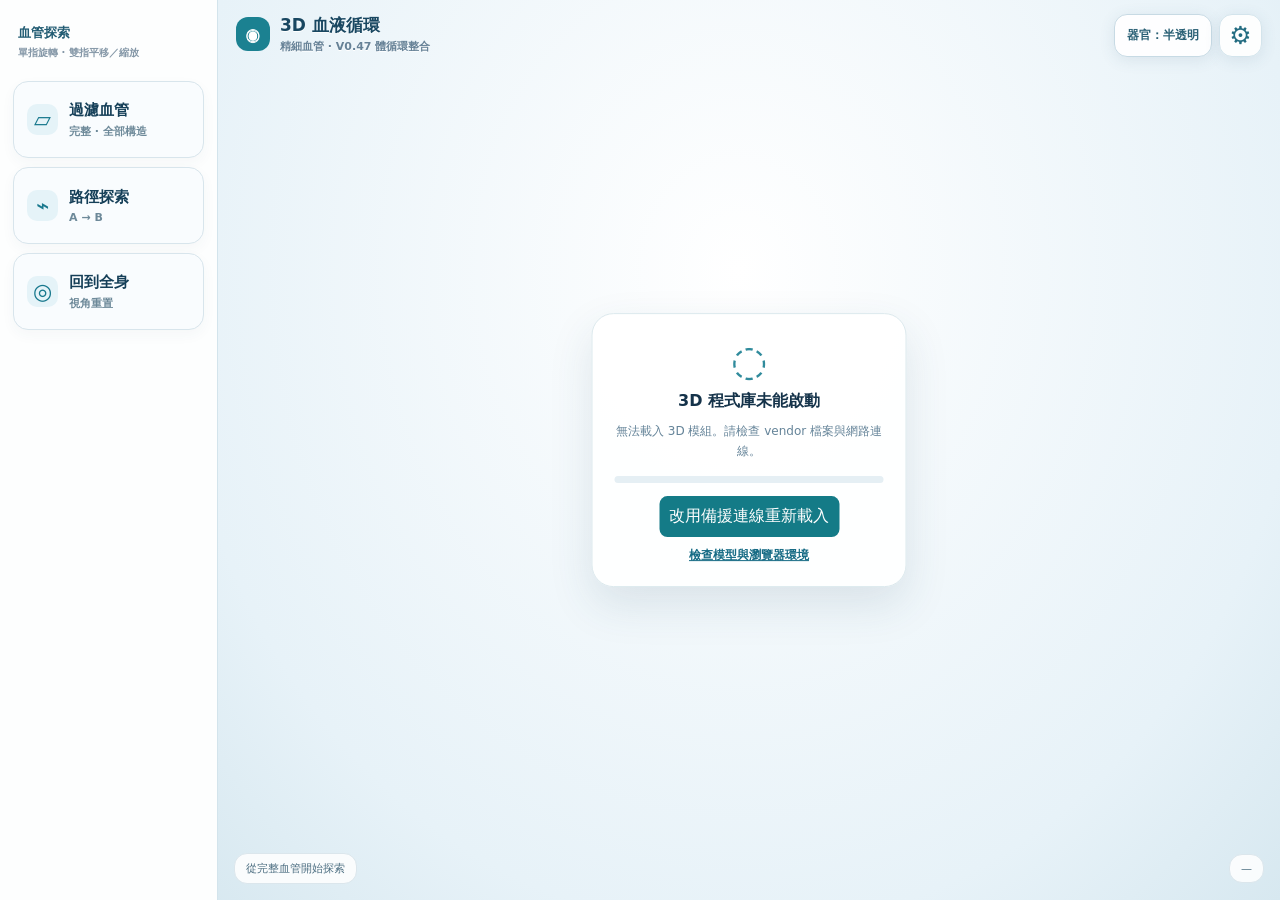
==== index.html @ 03de6d76 "Add files via upload" ====
<!doctype html>
<html lang="zh-Hant">
<head>
<meta charset="utf-8"/>
<meta name="viewport" content="width=device-width,initial-scale=1,viewport-fit=cover,maximum-scale=1"/>
<meta name="theme-color" content="#eef6fa"/>
<title>3D 血液循環｜體循環整合工程版 V0.47</title>
<link rel="stylesheet" href="./style.css"/>
<script src="./vendor-config.js"></script>
<script>
// Local libraries are preferred only after the verified vendor build is present.
window.__vendorMode = window.__vendorLocal ? 'local' : 'cdn';
window.__viewerDiagnostics={version:'V0.47',modelsLoaded:0,error:null};
const alt = new URLSearchParams(location.search).get('cdn') === 'unpkg';
window.__threeCdn = alt ? 'https://unpkg.com/three@0.160.1/' : 'https://cdn.jsdelivr.net/npm/three@0.160.1/';
const base = window.__vendorLocal ? './vendor/three/' : window.__threeCdn;
const im = document.createElement('script'); im.type='importmap';
im.textContent = JSON.stringify({imports:{'three':base+'build/three.module.js','three/addons/':base+'examples/jsm/'}});
document.head.appendChild(im);
</script>
</head>
<body>
<div id="app" class="app">
  <main class="scene" id="scene" aria-label="人體血管三維模型操作區">
    <div class="sceneTop"><div class="brand"><span class="brand-mark">◉</span><span>3D 血液循環<small>精細血管 · V0.47 體循環整合</small></span></div><div class="sceneActions"><button id="organBtn" class="organToggle" type="button" aria-label="切換器官顯示狀態">器官：半透明</button><button class="round" id="toolBtn" aria-label="進階工具" aria-expanded="false">⚙</button></div></div>
    <div id="view" class="view" aria-label="3D 模型：單指旋轉、雙指平移縮放"></div>
    <div class="loading" id="loading" role="status"><div class="loadingIcon">◌</div><strong id="loadingTitle">準備解剖模型…</strong><div id="loadingDetail">正在初始化 3D 顯示</div><div class="loadingBar"><div id="loadingFill"></div></div><button id="retry" hidden>改用備援連線重新載入</button><a href="./diagnostics.html" class="loadingHelp">檢查模型與瀏覽器環境</a></div>
    <div class="organLabels" id="organLabels" hidden aria-hidden="true"><span class="organLabel" data-organ="right">右肺</span><span class="organLabel organLabelHeart" data-organ="heart">心臟</span><span class="organLabel" data-organ="left">左肺</span></div>
    <div class="infoTag" id="infoTag" hidden></div>
    <div id="lessonCue" class="lessonCue" hidden aria-live="off"><strong id="lessonCueName"></strong><small id="lessonCueOxygen"></small></div>
    <div class="sceneFoot" id="sceneFoot"><span id="statusText">從完整血管開始探索</span><span id="modelCount">—</span></div>
    <div class="toast" id="toast" hidden></div>
  </main>
  <aside class="dock" id="dock">
    <div class="dockTitle">血管探索 <span class="dockHint">單指旋轉 · 雙指平移／縮放</span></div>
    <button class="mainbtn" id="layerBtn"><span class="btnIcon">▱</span><span>過濾血管<small id="layerStatus">完整 · 全部構造</small></span></button>
    <button class="mainbtn" id="routeBtn"><span class="btnIcon">⌁</span><span>路徑探索<small>A → B</small></span></button>
    <button class="mainbtn" id="resetBtn"><span class="btnIcon">◎</span><span>回到全身<small>視角重置</small></span></button>
    <section id="routePanel" class="routePanel" hidden>
      <div class="panelTitle"><strong>血流路徑探索</strong><button id="closeRoute" aria-label="關閉路徑">✕</button></div>
      <div class="routeGrid"><label>起點 A<select id="from"></select></label><label>終點 B<select id="to"></select></label></div>
      <button class="action" id="calculate">找出路徑</button>
      <div class="verifiedRow"><label for="demoPick">真實中心線／心肺與體循環導覽</label><div class="verifiedPick"><select id="demoPick"><option value="right-pulmonary-exchange">心肺交換（四心腔＋肺泡換氣示意）</option><option value="left-arm-systemic-return">體循環示範（心臟 → 左手臂 → 回右心）</option><option value="left-arm-artery">左臂動脈</option><option value="left-arm-vein">左臂靜脈</option><option value="right-arm-artery">右臂動脈</option><option value="right-arm-vein">右臂靜脈</option><option value="left-leg-artery-proximal">左腿動脈（至膕動脈）</option><option value="left-leg-vein">左腿靜脈（往下腔靜脈）</option></select><button id="playDemo" type="button">▶ 播放</button></div></div>
      <div id="routeResult" class="routeResult" role="status">路徑計算後，可逐站檢視已對應的血管。</div>
      <div id="routeAssist" class="routeAssist" hidden><span id="routeAssistText">此路徑可改用代表性動畫呈現。</span><button class="action secondary" id="playSuggested" type="button">播放支援動畫</button></div>
      <div class="player" id="player" hidden><button id="prev" aria-label="上一站">◀</button><button id="next" aria-label="下一站">▶</button><button id="toggleFlow" type="button" hidden aria-label="暫停或繼續血流">⏸ 暫停</button><span id="routeIndex">—</span></div>
      <details class="modelNotes"><summary>模型與示意說明</summary><p class="limitation">心臟與左右肺外形屬國中教學簡化定位層，不代表真實器官掃描；可使用右上角「器官」切換半透明、實體或隱藏。A→B 任意路徑仍採逐站探索；連續光點僅沿通過幾何驗證的管狀血管播放；複雜肺動脈分叉改為保留左右肺的 Y 型管道；心腔及微血管以明確標示的示意模型銜接；肺部換氣由藍轉紅，手臂組織交換由紅轉藍。示意部分不代表精確器官位置或血管管腔。心肺示範的半透明模式會讓正在追蹤的重點血管優先顯示在器官外殼前，這是視覺引導，不代表血管真實位於器官表面或穿出器官。黃色標記為放大的教學光點，非血球實際比例。</p></details>
    </section>
  </aside>
  <div class="shade" id="shade" hidden></div>
  <section class="tools" id="tools" aria-label="進階工具" hidden>
    <div class="panelTitle"><strong>觀察工具</strong><button id="closeTools">✕</button></div>
    <div class="toolLine"><span>顯示內容</span><div class="chips"><button id="allVessels" class="active">動靜脈</button><button id="arteriesOnly">動脈</button><button id="veinsOnly">靜脈</button></div></div>
    <div class="toolLine"><span>血管搜尋</span><input id="search" placeholder="輸入英文血管名稱…" autocomplete="off"/><div id="searchList" class="searchList"></div></div>
    <div class="toolLine"><span>一鍵轉到</span><div class="chips"><button data-view="front">正面</button><button data-view="back">背面</button><button data-view="left">左側</button><button data-view="right">右側</button></div></div>
    <div class="toolLine"><span>環境檢測</span><a class="legacy" href="./diagnostics.html">執行模型與瀏覽器驗收</a></div>
    <div class="toolLine"><span>額外資訊</span><div id="diagnostics" class="diagnostics">等待模型分析…</div></div>
    
    <a href="./ATTRIBUTION.md" class="legacy">解剖模型來源與授權</a>
    <p class="toolsNote">三級分層以國中教學為優先，肋間細分支只在完整層顯示。肺動脈以藍色顯示、肺靜脈以紅色顯示：顏色表示血氧狀態，而非動、靜脈定義。</p>
  </section>
</div>
<script src="./js/graph-engine.js"></script>
<script>
  const bootTitle = document.getElementById('loadingTitle');
  const bootDetail = document.getElementById('loadingDetail');
  const retryBtn = document.getElementById('retry');
  function failBootstrap(message) {
    if(window.__viewerBootState==='loaded' || window.__viewerBootState==='failed' || window.__viewerDiagnostics?.moduleImported)return;
    window.__viewerBootState='failed';
    window.__viewerDiagnostics.error=message;
    bootTitle.textContent='3D 程式庫未能啟動';
    bootDetail.textContent=message;
    retryBtn.hidden=false;
  }
  retryBtn.addEventListener('click',()=>{
    const u=new URL(location.href);
    if(!window.__vendorLocal){
      if(u.searchParams.get('cdn')==='unpkg')u.searchParams.delete('cdn');
      else u.searchParams.set('cdn','unpkg');
    }
    location.assign(u.href);
  });
  window.addEventListener('unhandledrejection',e=>{
    if(window.__viewerBootState!=='loaded' && window.__viewerBootState!=='failed')
      failBootstrap('3D 模組初始化失敗，請開啟環境檢測頁查看原因。');
  });
  async function bootViewer(){
    // Register before requesting models or runtime modules. No second copy of GLBs is downloaded.
    if('serviceWorker' in navigator && (location.protocol==='https:' || location.hostname==='localhost' || location.hostname==='127.0.0.1')) {
      try {
        await navigator.serviceWorker.register('./sw.js');
        await Promise.race([navigator.serviceWorker.ready, new Promise((_,reject)=>setTimeout(()=>reject(new Error('SW timeout')),3200))]);
        if(!navigator.serviceWorker.controller) {
          await Promise.race([
            new Promise(resolve=>navigator.serviceWorker.addEventListener('controllerchange',resolve,{once:true})),
            new Promise(resolve=>setTimeout(resolve,1400))
          ]);
        }
      } catch(err) { console.warn('Cache unavailable; continuing online',err); }
    }
    window.__viewerBootState='starting';
    window.__viewerDiagnostics.error=null;
    const mod=document.createElement('script');mod.type='module';mod.src='./js/viewer.js';
    mod.onerror=()=>failBootstrap('無法載入 3D 模組。請檢查 vendor 檔案與網路連線。');
    document.body.appendChild(mod);
    setTimeout(()=>{
      // Module startup and model decoding are different stages. Only fail a missing module,
      // not a large GLB legitimately decoding on an older iPad.
      if(window.__viewerBootState==='starting' && !window.__viewerDiagnostics?.moduleImported)
        failBootstrap('3D 程式模組未能初始化；請檢查本地程式庫與解碼器。');
    },30000);
  }
  bootViewer();
</script>
<!-- viewer.js is added once by bootViewer() after the runtime check -->
</body>
</html>
---- style.css ----
:root{--ink:#15334a;--soft:#647a8c;--edge:#d3e4ec;--teal:#147b87;--bg:#f1f7fb;--pane:#ffffffeb}
*{box-sizing:border-box}html,body{height:100%;margin:0;overflow:hidden;overscroll-behavior:none;touch-action:none;font-family:system-ui,-apple-system,"Noto Sans TC","Microsoft JhengHei",sans-serif;color:var(--ink);background:var(--bg)}button,select,input{font:inherit}button{cursor:pointer}button:focus-visible,input:focus-visible,select:focus-visible{outline:3px solid #59bbcb;outline-offset:2px}
.app{height:100dvh;min-height:0;width:100vw;overflow:hidden;display:flex;position:relative}.scene{position:relative;flex:1;min-height:0;min-width:0;overflow:hidden;background:radial-gradient(ellipse at 49% 30%,#fff 0%,#e7f2f8 74%,#d7e8f0 100%)}.view{position:absolute;inset:0;touch-action:none}.view canvas{display:block;width:100%;height:100%;touch-action:none;cursor:grab}.view canvas:active{cursor:grabbing}
.sceneTop{position:absolute;left:18px;top:14px;right:18px;z-index:6;pointer-events:none;display:flex;justify-content:space-between;align-items:flex-start;gap:12px}.brand{pointer-events:auto;display:flex;align-items:center;gap:10px;font-weight:850;font-size:17px;color:#194761;text-shadow:0 1px #fff}.brand span small{display:block;font-size:11px;font-weight:650;color:#668297;margin-top:2px}.brand-mark{display:grid;place-items:center;width:34px;height:34px;background:#1b8191;color:#fff;border-radius:12px}.round{pointer-events:auto;background:#ffffffea;color:#236c81;font-weight:850;border:1px solid var(--edge);border-radius:13px;width:43px;height:43px;font-size:25px;box-shadow:0 3px 16px #365a761c}
.sceneFoot{pointer-events:none;position:absolute;left:16px;right:16px;bottom:16px;display:flex;justify-content:space-between;align-items:center;gap:12px;font-size:11px;color:#4b6d80}.sceneFoot span{background:#ffffffd9;padding:7px 11px;border:1px solid #dbe6ec;border-radius:13px}.sceneFoot span:last-child{white-space:nowrap}
.dock{order:-1;flex:none;z-index:4;position:relative;display:flex;flex-direction:column;gap:9px;padding:18px 13px;background:#ffffffdd;border-right:1px solid var(--edge);width:218px;overflow:hidden}.dockTitle{font-weight:800;font-size:13px;color:#225c73;margin:6px 0 12px;padding:0 5px}.dockHint{display:block;color:#8497a7;font-size:10px;font-weight:600;margin-top:4px}.mainbtn{min-height:77px;background:#f9fcfe;border:1px solid #d8e5ec;border-radius:15px;display:flex;align-items:center;gap:11px;text-align:left;padding:11px 13px;color:#153f58;font-size:15px;font-weight:800;box-shadow:0 5px 14px #284d6b0a}.mainbtn small{display:block;margin-top:4px;font-size:11px;color:#6d8999;font-weight:600}.mainbtn:active{background:#dbedf4}.btnIcon{width:31px;height:31px;flex:none;display:grid;place-items:center;color:#18788d;background:#e5f3f8;border-radius:10px;font-size:22px}
.routePanel{margin-top:7px;overflow-y:auto;overscroll-behavior:contain;background:#f1f8fb;padding:10px;border:1px solid #cfe2e9;border-radius:15px;min-height:0}.panelTitle{display:flex;justify-content:space-between;align-items:center;gap:9px;margin-bottom:12px;font-size:13px}.panelTitle button{border:0;background:#e7f0f4;color:#33536a;border-radius:10px;width:30px;height:30px}.routeGrid{display:grid;grid-template-columns:1fr;gap:7px}.routeGrid label{font-size:10px;font-weight:750;color:#6b8393}.routeGrid select{margin-top:3px;width:100%;min-width:0;background:white;border-radius:8px;padding:9px 5px;border:1px solid var(--edge);font-size:11px}.action{margin-top:9px;width:100%;background:#147c8e;color:#fff;border:0;padding:11px;border-radius:10px;font-weight:800}.routeResult{padding:8px 5px;color:#536e80;font-size:11px;line-height:1.4;overflow-wrap:anywhere}.limitation{font-size:10px;color:#8b6f61;line-height:1.5}.player{display:flex;align-items:center;justify-content:space-between;gap:4px}.player button{width:43px;height:33px;background:#e0eff5;border:0;border-radius:8px}.player span{font-size:11px}
.shade{position:absolute;inset:0;background:#192f3c60;z-index:8}.tools{position:absolute;z-index:9;left:218px;top:0;bottom:0;width:min(335px,calc(100vw - 218px));padding:18px 16px;background:#fffffff7;box-shadow:10px 0 35px #1b45532c;overflow-y:auto;overscroll-behavior:contain;touch-action:pan-y}.tools[hidden],.shade[hidden],.routePanel[hidden],.player[hidden],.loading[hidden],.toast[hidden],.infoTag[hidden]{display:none}.tools .panelTitle{font-size:17px;margin-bottom:12px}.toolLine{border-top:1px solid #e4eef2;padding:14px 0 12px;font-size:12px;color:#527286}.toolLine>span{font-weight:750;display:block;margin-bottom:8px}.chips{display:flex;gap:5px;flex-wrap:wrap}.chips button{font-size:12px;border:1px solid #d4e3eb;background:#f2f8fc;border-radius:10px;padding:9px 11px;color:#315f74}.chips button.active{background:#147b87;color:white;border-color:#147b87}.toolLine input{width:100%;min-width:0;padding:9px 10px;border:1px solid #cadce4;border-radius:10px;background:#fff}.searchList{max-height:120px;overflow-y:auto;touch-action:pan-y}.searchList button{display:block;width:100%;text-align:left;padding:7px;font-size:11px;border:0;border-bottom:1px solid #e6eef2;background:#fff;color:#42647b}.diagnostics{font-size:11px;line-height:1.6;color:#537284}.toolsNote{font-size:11px;color:#8a6a5d;line-height:1.55}.legacy{display:block;border-radius:11px;border:1px solid #dae8ee;padding:11px;color:#21768d;font-size:12px;text-decoration:none;font-weight:750}
.loading{position:absolute;z-index:5;left:50%;top:50%;transform:translate(-50%,-50%);width:min(315px,80%);text-align:center;background:#ffffffef;border:1px solid #dce9ed;border-radius:22px;padding:22px;box-shadow:0 18px 44px #254d6520}.loadingIcon{font-size:42px;color:#308b9c;margin-bottom:6px}.loading strong{display:block;font-size:16px}.loading #loadingDetail{font-size:12px;line-height:1.7;margin-top:9px;color:#658499}.loadingBar{height:7px;background:#e5eff4;border-radius:8px;margin-top:14px;overflow:hidden}.loadingFill{width:0;height:100%;background:#2b98a4;transition:width .25s}.loading button{border:0;background:#147b87;color:white;border-radius:8px;padding:10px;margin-top:13px}.infoTag{position:absolute;z-index:5;top:72px;left:50%;transform:translateX(-50%);text-align:center;background:#fffffff5;border:1px solid #d4e4eb;border-radius:13px;padding:10px 17px;font-weight:750;font-size:12px;max-width:85%;overflow-wrap:anywhere;box-shadow:0 6px 20px #23465920}.toast{position:absolute;z-index:6;left:50%;bottom:54px;transform:translateX(-50%);background:#193c50ed;color:white;border-radius:13px;font-size:12px;padding:9px 15px;white-space:nowrap}
@media(orientation:portrait){.app{flex-direction:column}.dock{order:0;width:100%;height:auto;min-height:122px;max-height:48%;padding:10px 10px calc(10px + env(safe-area-inset-bottom));border:0;border-top:1px solid var(--edge);display:grid;grid-template-columns:repeat(3,minmax(0,1fr));gap:7px}.dockTitle{display:none}.mainbtn{min-width:0;min-height:66px;display:flex;flex-direction:column;gap:2px;align-items:center;justify-content:center;padding:6px 2px;text-align:center;font-size:12px}.btnIcon{width:auto;height:auto;background:transparent;font-size:22px}.mainbtn small{font-size:9px;margin-top:2px}.scene{flex:1}.routePanel{grid-column:span 3;max-height:21dvh;padding:9px;margin:0}.routeGrid{grid-template-columns:1fr 1fr}.routeGrid label select{font-size:10px}.limitation{display:none}.tools{left:0;top:auto;bottom:0;width:100%;max-height:min(70dvh,570px);border-radius:20px 20px 0 0;padding-bottom:calc(22px + env(safe-area-inset-bottom))}.sceneFoot{bottom:8px}.dock .dockHint{display:none}}
@media(max-height:500px) and (orientation:landscape){.dock{width:172px;padding:6px;gap:4px}.dockTitle{margin:0;font-size:11px}.dockHint{display:none}.mainbtn{min-height:52px;padding:5px;font-size:12px}.mainbtn small{font-size:10px;margin-top:0}.routePanel{font-size:10px;padding:7px}.limitation{display:none}.tools{left:172px}.brand{font-size:14px}.sceneTop{top:6px}}
@media(max-width:430px) and (orientation:portrait){.sceneTop{top:5px;left:8px;right:8px}.brand{font-size:14px}.sceneFoot{left:8px;right:8px}.sceneFoot span{padding:4px 6px;font-size:10px}.dock{min-height:100px}.mainbtn{min-height:56px}.routePanel{max-height:28dvh}}

.loadingHelp{display:block;margin-top:10px;font-size:12px;font-weight:700;color:#166b85;text-decoration:underline}.loading button[hidden]{display:none}

/* V0.30 centerline demonstrations live INSIDE the existing path panel; 3 main buttons unchanged. */
.verifiedRow{margin:8px 0 2px;border-top:1px solid #d9e5ec;padding-top:7px}.verifiedRow>label{display:block;margin-bottom:4px;font-weight:750;font-size:10px;color:#547286}.verifiedPick{display:flex;gap:5px;min-width:0}.verifiedPick select{flex:1;min-width:0;font-size:11px;border:1px solid #c9dce5;border-radius:8px;background:white;color:#294d61;padding:7px 3px}.verifiedPick button{flex:0 0 auto;border:0;background:#e0ae40;color:#332509;border-radius:8px;padding:7px 9px;font-size:11px;font-weight:850}.player button[hidden]{display:none}
@media(orientation:portrait){.verifiedRow{margin:5px 0 0;padding-top:5px}.verifiedRow>label{display:none}.verifiedPick button{padding:6px 8px}.verifiedPick select{font-size:10px}}

.routeAssist{display:flex;gap:10px;align-items:center;justify-content:space-between;background:#f4f8fb;border:1px solid #d7e6f0;border-radius:14px;padding:10px 12px;margin-top:10px;font-size:14px;color:#35505d;}
.routeAssist span{line-height:1.45;flex:1;}
.action.secondary{background:#eef5fb;color:#295e80;border:1px solid #b8d3e5;}
.action.secondary:hover{filter:brightness(.98);}
@media (max-width: 900px){.routeAssist{flex-direction:column;align-items:stretch;}}

/* V0.36: protect the actual hidden state from display:flex author rules. */
.routeAssist[hidden]{display:none!important}
.routeAssist{font-size:12px;line-height:1.45;gap:8px}
.routeAssist .action{margin-top:0;width:auto;min-width:80px;flex:0 0 auto;padding:8px 10px}
@media(orientation:portrait){.routeAssist{font-size:11px;padding:8px}.routeAssist .action{width:100%}}

/* V0.38 — one minimal live location cue; no extra student controls. */
.lessonCue{pointer-events:none;position:absolute;z-index:5;top:76px;left:18px;max-width:min(300px,65%);border:1px solid #cfdee7;background:#ffffffed;border-radius:12px;padding:8px 11px;box-shadow:0 6px 20px #23465913;color:#1e465c;line-height:1.3;}
.lessonCue[hidden]{display:none!important;}
.lessonCue strong{display:block;font-size:14px;font-weight:850;}
.lessonCue small{display:block;font-size:11px;color:#456b7b;margin-top:3px;font-weight:650;}
@media (max-width:430px) and (orientation:portrait){.lessonCue{left:9px;top:61px;max-width:60%;padding:6px 8px}.lessonCue strong{font-size:12px}.lessonCue small{font-size:10px}}

/* V0.41 — single compact organ-visibility control, without changing three main buttons. */
.sceneActions{pointer-events:auto;display:flex;align-items:center;gap:7px}
.organToggle{min-height:43px;padding:8px 12px;border:1px solid #c7dae4;border-radius:13px;box-shadow:0 3px 16px #365a761c;background:#ffffffed;color:#2b6176;font-weight:800;font-size:12px;white-space:nowrap}
.organToggle:focus-visible{outline:3px solid #59bbcb;outline-offset:2px}
@media(max-width:430px) and (orientation:portrait){.organToggle{min-height:38px;padding:7px 8px;font-size:11px}.sceneActions{gap:5px}.round{width:38px;height:38px}}
@media (max-width:430px) and (orientation:portrait){
 .brand span small{display:none}
 .sceneTop{gap:5px}
 .brand{gap:6px;font-size:13px}
 .brand-mark{width:30px;height:30px}
 .organToggle{padding:6px;font-size:10px;min-height:38px}
}

/* V0.43 — three small organ anchors, automatically hidden outside thoracic
   teaching/close-up. No clicks and no extra navigation controls. */
.organLabels{pointer-events:none;position:absolute;inset:0;z-index:4;overflow:hidden}
.organLabels[hidden]{display:none!important}
.organLabel{position:absolute;display:block;transform:translate(-50%,-50%);font-size:11px;font-weight:800;letter-spacing:.02em;color:#77425a;background:#fff9fbe8;border:1px solid #dcaab8;padding:4px 7px;border-radius:9px;box-shadow:0 2px 8px #263b4420;white-space:nowrap}
.organLabel[hidden]{display:none!important}
.organLabelHeart{color:#8b2f4d;border-color:#c57e91;background:#fff1f5ed}
@media(max-width:430px){.organLabel{font-size:10px;padding:3px 6px}}

/* V0.44 — teacher-accessible disclosure, no permanent long paragraph in a lesson. */
.modelNotes{font-size:10px;color:#6f8190;border-top:1px solid #dae6eb;margin-top:4px;padding-top:5px;}
.modelNotes summary{cursor:pointer;touch-action:manipulation;padding:7px 3px;font-weight:700;}
.modelNotes[open] .limitation{margin:5px 0 9px;line-height:1.6;}
.organLabel.isActive{color:#80273d;background:#fff0f4f7;border-color:#bb6983;box-shadow:0 2px 10px #8b304333;}
@media (max-width:430px) and (orientation:portrait){.organLabel.isActive{font-size:10px;}}
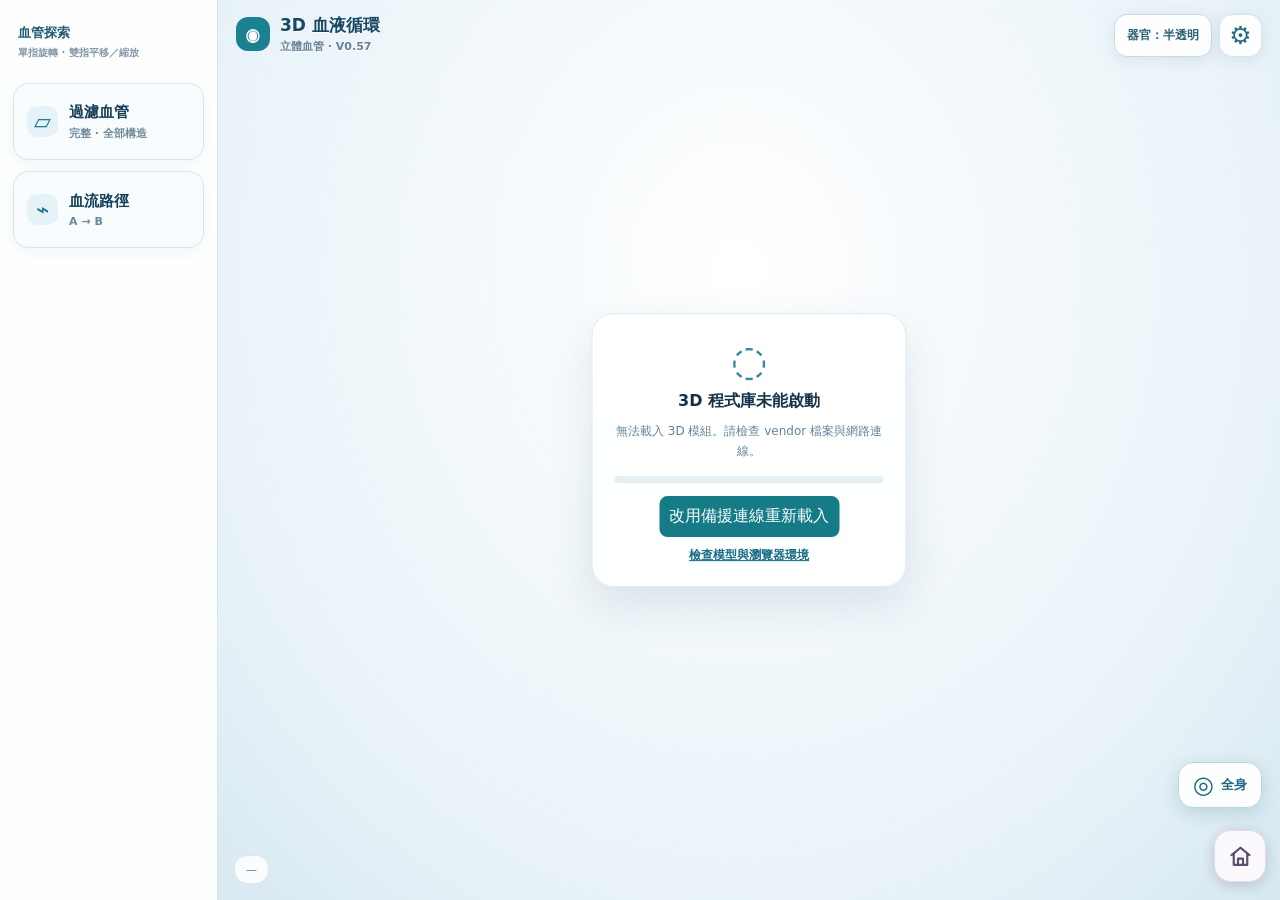
==== commit ba9aefe7: "Add files via upload" ====
--- a/index.html
+++ b/index.html
@@ -4,13 +4,13 @@
 <meta charset="utf-8"/>
 <meta name="viewport" content="width=device-width,initial-scale=1,viewport-fit=cover,maximum-scale=1"/>
 <meta name="theme-color" content="#eef6fa"/>
-<title>3D 血液循環｜體循環整合工程版 V0.47</title>
+<title>3D 血液循環｜模型中心線整合版 V0.57</title>
 <link rel="stylesheet" href="./style.css"/>
 <script src="./vendor-config.js"></script>
 <script>
 // Local libraries are preferred only after the verified vendor build is present.
 window.__vendorMode = window.__vendorLocal ? 'local' : 'cdn';
-window.__viewerDiagnostics={version:'V0.47',modelsLoaded:0,error:null};
+window.__viewerDiagnostics={version:'V0.57',modelsLoaded:0,error:null};
 const alt = new URLSearchParams(location.search).get('cdn') === 'unpkg';
 window.__threeCdn = alt ? 'https://unpkg.com/three@0.160.1/' : 'https://cdn.jsdelivr.net/npm/three@0.160.1/';
 const base = window.__vendorLocal ? './vendor/three/' : window.__threeCdn;
@@ -22,8 +22,9 @@
 <body>
 <div id="app" class="app">
   <main class="scene" id="scene" aria-label="人體血管三維模型操作區">
-    <div class="sceneTop"><div class="brand"><span class="brand-mark">◉</span><span>3D 血液循環<small>精細血管 · V0.47 體循環整合</small></span></div><div class="sceneActions"><button id="organBtn" class="organToggle" type="button" aria-label="切換器官顯示狀態">器官：半透明</button><button class="round" id="toolBtn" aria-label="進階工具" aria-expanded="false">⚙</button></div></div>
-    <div id="view" class="view" aria-label="3D 模型：單指旋轉、雙指平移縮放"></div>
+    <div class="sceneTop"><div class="brand"><span class="brand-mark">◉</span><span>3D 血液循環<small>立體血管 · V0.57</small></span></div><div class="sceneActions"><button id="organBtn" class="organToggle" type="button" aria-label="切換器官顯示狀態">器官：半透明</button><button class="round" id="toolBtn" aria-label="進階工具" aria-expanded="false">⚙</button></div></div>
+    <div id="view" class="view" aria-label="3D 模型：單指旋轉、雙指平移與縮放"></div>
+    <button id="resetBtn" class="sceneReset" type="button" aria-label="回到全身視角"><span aria-hidden="true">◎</span><span>全身</span></button>
     <div class="loading" id="loading" role="status"><div class="loadingIcon">◌</div><strong id="loadingTitle">準備解剖模型…</strong><div id="loadingDetail">正在初始化 3D 顯示</div><div class="loadingBar"><div id="loadingFill"></div></div><button id="retry" hidden>改用備援連線重新載入</button><a href="./diagnostics.html" class="loadingHelp">檢查模型與瀏覽器環境</a></div>
     <div class="organLabels" id="organLabels" hidden aria-hidden="true"><span class="organLabel" data-organ="right">右肺</span><span class="organLabel organLabelHeart" data-organ="heart">心臟</span><span class="organLabel" data-organ="left">左肺</span></div>
     <div class="infoTag" id="infoTag" hidden></div>
@@ -34,24 +35,29 @@
   <aside class="dock" id="dock">
     <div class="dockTitle">血管探索 <span class="dockHint">單指旋轉 · 雙指平移／縮放</span></div>
     <button class="mainbtn" id="layerBtn"><span class="btnIcon">▱</span><span>過濾血管<small id="layerStatus">完整 · 全部構造</small></span></button>
-    <button class="mainbtn" id="routeBtn"><span class="btnIcon">⌁</span><span>路徑探索<small>A → B</small></span></button>
-    <button class="mainbtn" id="resetBtn"><span class="btnIcon">◎</span><span>回到全身<small>視角重置</small></span></button>
+    <button class="mainbtn" id="routeBtn"><span class="btnIcon">⌁</span><span>血流路徑<small>A → B</small></span></button>
+    
     <section id="routePanel" class="routePanel" hidden>
-      <div class="panelTitle"><strong>血流路徑探索</strong><button id="closeRoute" aria-label="關閉路徑">✕</button></div>
-      <div class="routeGrid"><label>起點 A<select id="from"></select></label><label>終點 B<select id="to"></select></label></div>
-      <button class="action" id="calculate">找出路徑</button>
-      <div class="verifiedRow"><label for="demoPick">真實中心線／心肺與體循環導覽</label><div class="verifiedPick"><select id="demoPick"><option value="right-pulmonary-exchange">心肺交換（四心腔＋肺泡換氣示意）</option><option value="left-arm-systemic-return">體循環示範（心臟 → 左手臂 → 回右心）</option><option value="left-arm-artery">左臂動脈</option><option value="left-arm-vein">左臂靜脈</option><option value="right-arm-artery">右臂動脈</option><option value="right-arm-vein">右臂靜脈</option><option value="left-leg-artery-proximal">左腿動脈（至膕動脈）</option><option value="left-leg-vein">左腿靜脈（往下腔靜脈）</option></select><button id="playDemo" type="button">▶ 播放</button></div></div>
-      <div id="routeResult" class="routeResult" role="status">路徑計算後，可逐站檢視已對應的血管。</div>
-      <div id="routeAssist" class="routeAssist" hidden><span id="routeAssistText">此路徑可改用代表性動畫呈現。</span><button class="action secondary" id="playSuggested" type="button">播放支援動畫</button></div>
-      <div class="player" id="player" hidden><button id="prev" aria-label="上一站">◀</button><button id="next" aria-label="下一站">▶</button><button id="toggleFlow" type="button" hidden aria-label="暫停或繼續血流">⏸ 暫停</button><span id="routeIndex">—</span></div>
-      <details class="modelNotes"><summary>模型與示意說明</summary><p class="limitation">心臟與左右肺外形屬國中教學簡化定位層，不代表真實器官掃描；可使用右上角「器官」切換半透明、實體或隱藏。A→B 任意路徑仍採逐站探索；連續光點僅沿通過幾何驗證的管狀血管播放；複雜肺動脈分叉改為保留左右肺的 Y 型管道；心腔及微血管以明確標示的示意模型銜接；肺部換氣由藍轉紅，手臂組織交換由紅轉藍。示意部分不代表精確器官位置或血管管腔。心肺示範的半透明模式會讓正在追蹤的重點血管優先顯示在器官外殼前，這是視覺引導，不代表血管真實位於器官表面或穿出器官。黃色標記為放大的教學光點，非血球實際比例。</p></details>
+      <div class="panelTitle"><strong>血流路徑</strong><button id="closeRoute" aria-label="關閉路徑">✕</button></div>
+      <div class="routeGrid">
+        <label><span>A 起點</span><select id="from" aria-label="A 起點"></select></label>
+        <span class="routeArrow" aria-hidden="true">→</span>
+        <label><span>B 終點</span><select id="to" aria-label="B 終點"></select></label>
+      </div>
+      <div class="routeActions"><button class="action" id="calculate" type="button">▶ 播放血流</button><button id="routeClear" class="routeClear" type="button" aria-label="重選起點終點">↺ 重選</button></div><div id="routeNote" class="routeNote" aria-live="polite"></div>
+      <div class="player" id="player" hidden>
+        <button id="prev" hidden aria-label="上一站">◀</button><button id="next" hidden aria-label="下一站">▶</button>
+        <button id="toggleFlow" type="button" aria-label="暫停或繼續血流">⏸ 暫停</button>
+        <span id="routeIndex" aria-live="off">—</span>
+      </div>
+      <div id="routeResult" hidden></div><div id="routeAssist" hidden><span id="routeAssistText"></span></div>
     </section>
   </aside>
   <div class="shade" id="shade" hidden></div>
   <section class="tools" id="tools" aria-label="進階工具" hidden>
     <div class="panelTitle"><strong>觀察工具</strong><button id="closeTools">✕</button></div>
     <div class="toolLine"><span>顯示內容</span><div class="chips"><button id="allVessels" class="active">動靜脈</button><button id="arteriesOnly">動脈</button><button id="veinsOnly">靜脈</button></div></div>
-    <div class="toolLine"><span>血管搜尋</span><input id="search" placeholder="輸入英文血管名稱…" autocomplete="off"/><div id="searchList" class="searchList"></div></div>
+    <div class="toolLine"><span>血管搜尋</span><input id="search" placeholder="搜尋構造（進階）…" autocomplete="off"/><div id="searchList" class="searchList"></div></div>
     <div class="toolLine"><span>一鍵轉到</span><div class="chips"><button data-view="front">正面</button><button data-view="back">背面</button><button data-view="left">左側</button><button data-view="right">右側</button></div></div>
     <div class="toolLine"><span>環境檢測</span><a class="legacy" href="./diagnostics.html">執行模型與瀏覽器驗收</a></div>
     <div class="toolLine"><span>額外資訊</span><div id="diagnostics" class="diagnostics">等待模型分析…</div></div>
@@ -89,13 +95,32 @@
     // Register before requesting models or runtime modules. No second copy of GLBs is downloaded.
     if('serviceWorker' in navigator && (location.protocol==='https:' || location.hostname==='localhost' || location.hostname==='127.0.0.1')) {
       try {
-        await navigator.serviceWorker.register('./sw.js');
-        await Promise.race([navigator.serviceWorker.ready, new Promise((_,reject)=>setTimeout(()=>reject(new Error('SW timeout')),3200))]);
-        if(!navigator.serviceWorker.controller) {
-          await Promise.race([
-            new Promise(resolve=>navigator.serviceWorker.addEventListener('controllerchange',resolve,{once:true})),
-            new Promise(resolve=>setTimeout(resolve,1400))
-          ]);
+        const before=navigator.serviceWorker.controller;
+        const registration=await navigator.serviceWorker.register('./sw.js',{updateViaCache:'none'});
+        // Do not treat a stale controller as the current build after GitHub Pages publishes a new ZIP.
+        // This asks the browser to check the worker now, not at its usual periodic interval.
+        try { await Promise.race([registration.update(),new Promise((_,reject)=>setTimeout(()=>reject(Error('SW update timeout')),3500))]); }
+        catch(err){console.info('SW update not confirmed; continue with online fallback',err);}
+        await Promise.race([navigator.serviceWorker.ready,new Promise((_,reject)=>setTimeout(()=>reject(Error('SW ready timeout')),3200))]);
+        if(!navigator.serviceWorker.controller)await Promise.race([
+          new Promise(resolve=>navigator.serviceWorker.addEventListener('controllerchange',resolve,{once:true})),
+          new Promise(resolve=>setTimeout(resolve,1400))
+        ]);
+        if(before&&before!==navigator.serviceWorker.controller){
+          // A new worker took control while the old HTML scripts were loading.
+          // One reload is necessary to ensure every local module is from the same release.
+          let already=false;try{already=sessionStorage.getItem('blood3d-v057-sw-reload')==='1';}catch{}
+          if(!already){try{sessionStorage.setItem('blood3d-v057-sw-reload','1');}catch{}
+            location.reload();return;}
+        }
+        if(navigator.serviceWorker.controller){
+          const workerVersion=await new Promise(resolve=>{
+            const ch=new MessageChannel();const timer=setTimeout(()=>{ch.port1.close();resolve(null)},520);
+            ch.port1.onmessage=e=>{clearTimeout(timer);ch.port1.close();resolve(e.data?.version||null)};
+            try{navigator.serviceWorker.controller.postMessage({type:'BLOOD3D_VERSION'},[ch.port2]);}
+            catch{clearTimeout(timer);resolve(null);}
+          });
+          if(workerVersion&&workerVersion!=='V0.57')console.warn('Different service worker release:',workerVersion);
         }
       } catch(err) { console.warn('Cache unavailable; continuing online',err); }
     }
@@ -114,5 +139,6 @@
   bootViewer();
 </script>
 <!-- viewer.js is added once by bootViewer() after the runtime check -->
+<script src="home-button.js"></script>
 </body>
 </html>
--- a/style.css
+++ b/style.css
@@ -64,3 +64,39 @@
 .modelNotes[open] .limitation{margin:5px 0 9px;line-height:1.6;}
 .organLabel.isActive{color:#80273d;background:#fff0f4f7;border-color:#bb6983;box-shadow:0 2px 10px #8b304333;}
 @media (max-width:430px) and (orientation:portrait){.organLabel.isActive{font-size:10px;}}
+
+/* V0.48 — classroom first. Full-body action is inside the 3D scene. */
+.sceneReset{position:absolute;z-index:6;right:18px;bottom:58px;display:flex;gap:7px;align-items:center;justify-content:center;min-height:46px;padding:10px 14px;border:1px solid #b7d7e0;border-radius:15px;background:#ffffffed;color:#176b7d;font-weight:850;font-size:13px;box-shadow:0 5px 18px #1a52632c;touch-action:manipulation}
+.sceneReset span:first-child{font-size:24px;line-height:.7}
+.dock{gap:11px}.routePanel{padding:9px}.routeGrid{grid-template-columns:minmax(0,1fr) 22px minmax(0,1fr);align-items:end;gap:5px}.routeArrow{font-size:20px;text-align:center;color:#2b8da0;padding-bottom:7px}.routeGrid label{font-size:12px}.routeGrid select{font-size:12px;padding:9px 5px}
+.routePanel .routeResult{line-height:1.2;font-size:12px;padding:5px 1px;color:#265b74;background:transparent;border:0;min-height:0}
+.routePanel .routeResult:empty{display:none}.routePanel .routeAssist span:empty{display:none}.routePanel .routeAssist{padding:3px;border:0;background:transparent;justify-content:flex-end}.routePanel .routeAssist .action{min-width:95px}
+.verifiedRow{padding-top:8px}.verifiedRow>label{font-size:11px}.verifiedPick select{font-size:12px}
+.routePanel details.modelNotes{display:none}/* Advanced anatomical caveats remain in source documentation. */
+.sceneFoot #statusText{display:none}
+@media (orientation:portrait){.sceneReset{right:9px;bottom:46px;min-height:40px;padding:7px 10px}.dock{grid-template-columns:repeat(2,minmax(0,1fr));min-height:95px;max-height:52%}.routePanel{grid-column:span 2}.routeGrid{grid-template-columns:minmax(0,1fr) 22px minmax(0,1fr)}}
+@media(max-height:500px) and (orientation:landscape){.sceneReset{right:9px;bottom:31px;padding:6px 10px;min-height:36px}.dock{width:172px}}
+@media(max-width:430px) and (orientation:portrait){.sceneReset{right:8px;bottom:37px;min-height:36px;padding:5px 9px;font-size:12px}}
+
+/* V0.49 — simple A→B playback: no challenge, no text essay, no second playlist. */
+.routePanel #routeResult,.routePanel #routeAssist,.routePanel #prev,.routePanel #next{display:none!important}
+.routePanel .routeGrid{margin:9px 0 10px}
+.routePanel .routeGrid label span{display:block;margin-bottom:4px;font-size:11px;font-weight:800;color:#386878}
+.routePanel #calculate{margin-top:5px;font-size:14px;min-height:44px}
+.routePanel .player{justify-content:space-between;gap:8px;margin-top:9px}
+.routePanel #toggleFlow{font-size:13px;min-height:40px;padding:8px 14px;border:1px solid #bdd7e0;background:#eff8fa;border-radius:10px;color:#195e72;font-weight:800}
+.routePanel #routeIndex{font-size:11px;white-space:nowrap;color:#6c8494}
+@media(orientation:portrait){.routePanel{max-height:29dvh}.routePanel .routeGrid{margin:3px 0 6px}}
+
+/* V0.51: keep origin/destination editable before, during and after playback. */
+.routePanel .routeActions{display:grid;grid-template-columns:minmax(0,1fr) auto;align-items:stretch;gap:7px}
+.routePanel .routeActions #calculate{margin-top:4px;min-width:0}
+.routePanel .routeClear{margin-top:4px;padding:7px 10px;min-width:68px;border-radius:10px;border:1px solid #bcd9df;background:#f8fdff;color:#236a7b;font-size:12px;font-weight:750;cursor:pointer}
+.routePanel .routeGrid select{min-height:42px;touch-action:manipulation;pointer-events:auto;position:relative;z-index:2}
+.routePanel .routeNote{color:#658295;font-size:11px;line-height:1.45;min-height:0;margin-top:5px}
+.routePanel .routeNote:empty{display:none}
+@media(orientation:portrait){.routePanel .routeNote{font-size:10px}}
+
+/* V0.53: keep the main-scene Full Body button clear of the shared home icon. */
+.sceneReset{bottom:92px}
+@media(orientation:portrait){.sceneReset{bottom:92px}}
